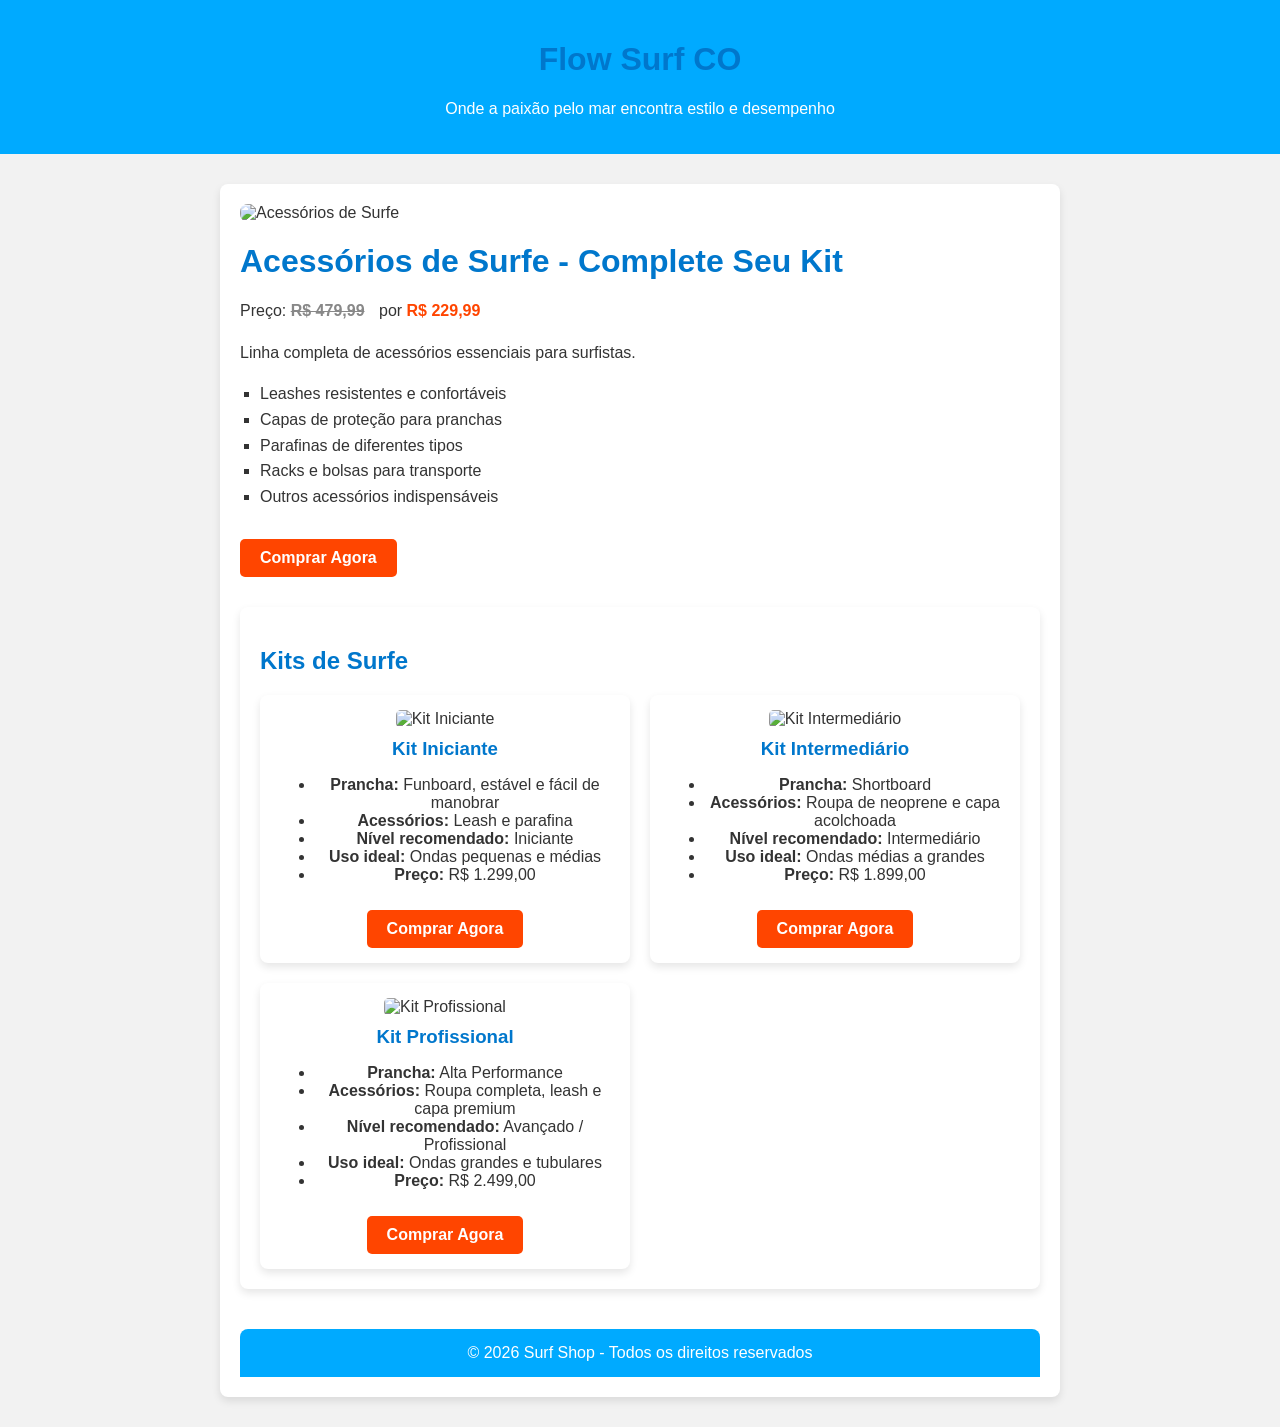
==== Acesso.html @ 18cf8d59 "Add files via upload" ====
<!DOCTYPE html>
<html lang="pt-BR">
<head>
    <meta charset="UTF-8">
    <meta name="viewport" content="width=device-width, initial-scale=1.0">

    <title>Surf Shop - Produtos</title>


    <style>
        /* CSS da página */

        body {
            /* Estilo geral do site */

            font-family: Arial, sans-serif;
            /* Define a fonte */

            margin: 0;
            /* Remove margem externa */

            padding: 0;
            /* Remove espaçamento interno */

            background-color: #f2f2f2;
            /* Cor de fundo */

            color: #333;
            /* Cor padrão do texto */
        }

        header {
            /* Cabeçalho */

            background-color: #00aaff;
            /* Fundo azul */

            color: white;
            /* Texto branco */

            padding: 20px 0;
            /* Espaçamento interno */

            text-align: center;
            /* Centraliza conteúdo */
        }

        nav {
            /* Área de navegação */

            margin-top: 10px;
            /* Espaço acima */
        }

        nav a {
            /* Links do menu */

            color: white;
            /* Texto branco */

            text-decoration: none;
            /* Remove sublinhado */

            margin: 0 15px;
            /* Espaço lateral */

            font-weight: bold;
            /* Negrito */
        }

        nav a:hover {
            /* Efeito ao passar mouse */

            text-decoration: underline;
            /* Adiciona sublinhado */
        }

        .container {
            /* Caixa principal */

            max-width: 800px;
            /* Largura máxima */

            margin: 30px auto;
            /* Centraliza */

            padding: 20px;
            /* Espaçamento interno */

            background-color: white;
            /* Fundo branco */

            border-radius: 8px;
            /* Bordas arredondadas */

            box-shadow: 0 4px 8px rgba(0,0,0,0.1);
            /* Sombra */
        }

        h1, h2 {
            /* Títulos */

            color: #0077cc;
            /* Cor azul */
        }

        .product-image {
            /* Imagem principal */

            width: 100%;
            /* Ocupa toda largura */

            height: 400px;
            /* Altura fixa */

            object-fit: cover;
            /* Ajusta sem distorcer */

            border-radius: 8px;
            /* Bordas arredondadas */
        }

        .description {
            /* Área de descrição */

            margin: 20px 0;
            /* Espaçamento */

            line-height: 1.6;
            /* Espaço entre linhas */
        }

        .accessory-list {
            /* Lista de acessórios */

            list-style-type: square;
            /* Marcadores quadrados */

            padding-left: 20px;
            /* Espaço da esquerda */
        }

        .price {
            /* Classe de preço */

            font-size: 1.5em;
            /* Aumenta tamanho */

            color: #ff4500;
            /* Cor laranja */

            margin: 10px 0;
            /* Espaçamento */

            font-weight: bold;
            /* Negrito */
        }

        .preco-antigo {
            /* Preço antigo */

            text-decoration: line-through;
            /* Risco no texto */

            color: #888;
            /* Cor cinza */

            margin-right: 10px;
            /* Espaço à direita */

            font-weight: bold;
            /* Negrito */
        }

        .preco-novo {
            /* Novo preço */

            color: #ff4500;
            /* Cor laranja */

            font-weight: bold;
            /* Negrito */
        }

        .buy-button {
            /* Botão comprar */

            display: inline-block;
            /* Permite largura e altura */

            padding: 10px 20px;
            /* Espaçamento interno */

            background-color: #ff4500;
            /* Fundo laranja */

            color: white;
            /* Texto branco */

            text-decoration: none;
            /* Remove sublinhado */

            font-weight: bold;
            /* Negrito */

            border-radius: 5px;
            /* Bordas arredondadas */

            transition: background-color 0.3s;
            /* Animação suave */

            margin-top: 10px;
            /* Espaço acima */
        }

        .buy-button:hover {
            /* Hover do botão */

            background-color: #e03e00;
            /* Cor mais escura */
        }

        .produtos-grid {
            /* Grade dos produtos */

            display: grid;
            /* Sistema de grid */

            grid-template-columns: repeat(auto-fit, minmax(250px, 1fr));
            /* Cria colunas automáticas responsivas */

            gap: 20px;
            /* Espaço entre produtos */

            margin-top: 20px;
            /* Espaço acima */
        }

        .produto {
            /* Card do produto */

            background-color: white;
            /* Fundo branco */

            padding: 15px;
            /* Espaçamento interno */

            border-radius: 8px;
            /* Bordas arredondadas */

            box-shadow: 0 4px 8px rgba(0,0,0,0.1);
            /* Sombra */

            text-align: center;
            /* Centraliza texto */

            transition: transform 0.3s;
            /* Animação */
        }

        .produto:hover {
            /* Hover do produto */

            transform: scale(1.03);
            /* Aumenta tamanho */
        }

        .produto img {
            /* Imagens dos produtos */

            width: 100%;
            /* Largura total */

            height: 200px;
            /* Altura fixa */

            object-fit: cover;
            /* Ajusta imagem */

            border-radius: 5px;
            /* Bordas arredondadas */
        }

        .produto h3 {
            /* Nome do produto */

            color: #0077cc;
            /* Azul */

            margin: 10px 0;
            /* Espaçamento */
        }

        .produto p {
            /* Texto dos produtos */

            line-height: 1.4;
            /* Espaço entre linhas */

            margin: 10px 0;
            /* Espaçamento */
        }

        footer {
            /* Rodapé */

            text-align: center;
            /* Centraliza */

            padding: 15px 0;
            /* Espaçamento */

            margin-top: 40px;
            /* Distância do conteúdo */

            background-color: #00aaff;
            /* Fundo azul */

            color: white;
            /* Texto branco */

            border-top-left-radius: 8px;
            /* Arredonda canto esquerdo */

            border-top-right-radius: 8px;
            /* Arredonda canto direito */
        }

    </style>
</head>

<body>

    <header>

        <h1>Flow Surf CO</h1>

        <p>Onde a paixão pelo mar encontra estilo e desempenho</p>

    </header>

    <div class="container">

        <img src="/site/imagens/Acessorio.jpeg"
             alt="Acessórios de Surfe"
             class="product-image">

        <h1>Acessórios de Surfe - Complete Seu Kit</h1>

        <p>
            Preço:
            <span class="preco-antigo">R$ 479,99</span>

            por

            <span class="preco-novo">R$ 229,99</span>
        </p>

        <div class="description">

            <p>
                Linha completa de acessórios essenciais
                para surfistas.
            </p>

            <ul class="accessory-list">

                <li>Leashes resistentes e confortáveis</li>

                <li>Capas de proteção para pranchas</li>

                <li>Parafinas de diferentes tipos</li>

                <li>Racks e bolsas para transporte</li>

                <li>Outros acessórios indispensáveis</li>

            </ul>
        </div>

        <a href="#" class="buy-button">
            Comprar Agora
        </a>


        <div class="container">

            <h2>Kits de Surfe</h2>

            <div class="produtos-grid">

                <div class="produto">

                    <img src="/site/ iniciante.jpeg"
                         alt="Kit Iniciante">

                    <h3>Kit Iniciante</h3>

                    <ul>

                        <li>
                            <strong>Prancha:</strong>
                            Funboard, estável e fácil de manobrar
                        </li>

                        <li>
                            <strong>Acessórios:</strong>
                            Leash e parafina
                        </li>

                        <li>
                            <strong>Nível recomendado:</strong>
                            Iniciante
                        </li>

                        <li>
                            <strong>Uso ideal:</strong>
                            Ondas pequenas e médias
                        </li>

                        <li>
                            <strong>Preço:</strong>
                            R$ 1.299,00
                        </li>

                    </ul>

                    <a href="#" class="buy-button">
                        Comprar Agora
                    </a>

                </div>

                <div class="produto">

                    <img src="/site/imagens/Kit intermediário.jpeg"
                         alt="Kit Intermediário">

                    <h3>Kit Intermediário</h3>

                    <ul>

                        <li>
                            <strong>Prancha:</strong>
                            Shortboard
                        </li>

                        <li>
                            <strong>Acessórios:</strong>
                            Roupa de neoprene e capa acolchoada
                        </li>

                        <li>
                            <strong>Nível recomendado:</strong>
                            Intermediário
                        </li>

                        <li>
                            <strong>Uso ideal:</strong>
                            Ondas médias a grandes
                        </li>

                        <li>
                            <strong>Preço:</strong>
                            R$ 1.899,00
                        </li>

                    </ul>

                    <a href="#" class="buy-button">
                        Comprar Agora
                    </a>

                </div>

                <div class="produto">

                    <img src="/site/imagens/Kit avançado.jpeg"
                         alt="Kit Profissional">

                    <h3>Kit Profissional</h3>

                    <ul>

                        <li>
                            <strong>Prancha:</strong>
                            Alta Performance
                        </li>

                        <li>
                            <strong>Acessórios:</strong>
                            Roupa completa, leash e capa premium
                        </li>

                        <li>
                            <strong>Nível recomendado:</strong>
                            Avançado / Profissional
                        </li>

                        <li>
                            <strong>Uso ideal:</strong>
                            Ondas grandes e tubulares
                        </li>

                        <li>
                            <strong>Preço:</strong>
                            R$ 2.499,00
                        </li>

                    </ul>

                    <a href="#" class="buy-button">
                        Comprar Agora
                    </a>

                </div>

            </div>
        </div>

    <footer>

        &copy; 2026 Surf Shop - Todos os direitos reservados

    </footer>

</body>
</html>
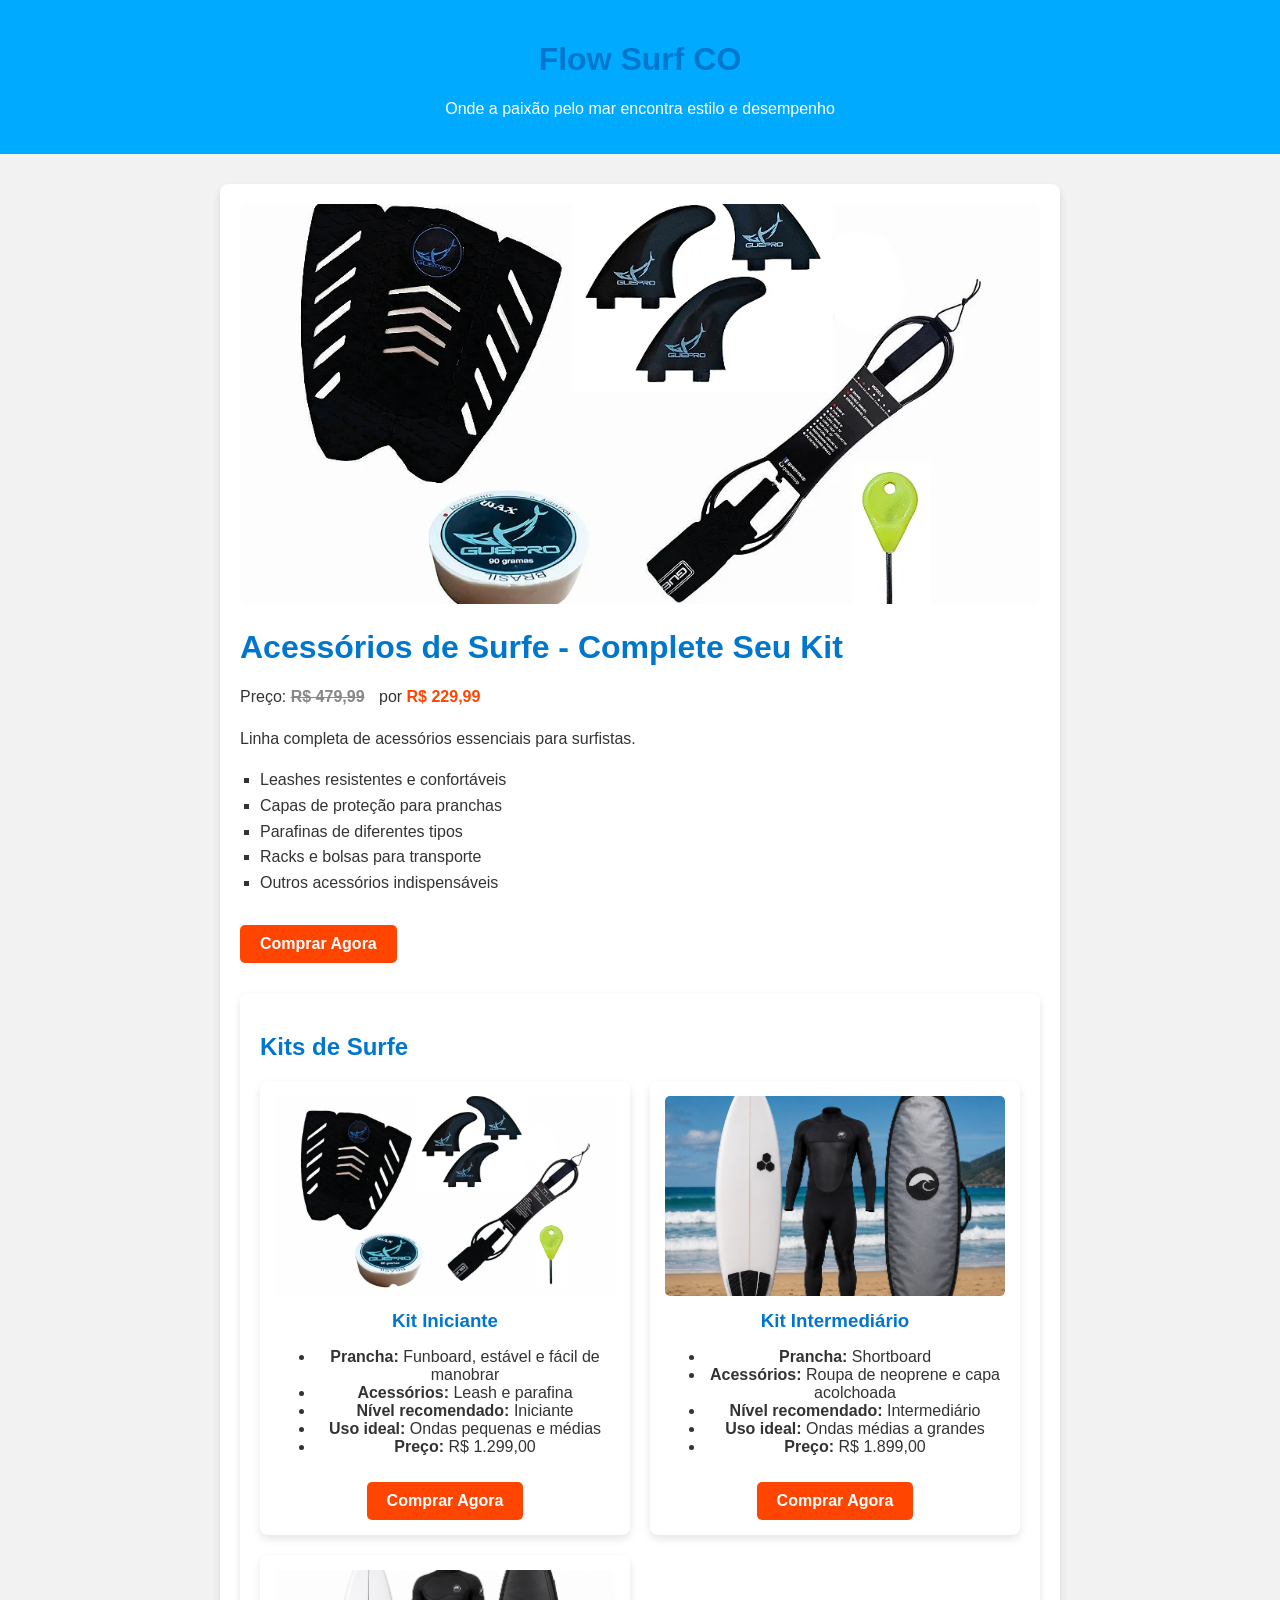
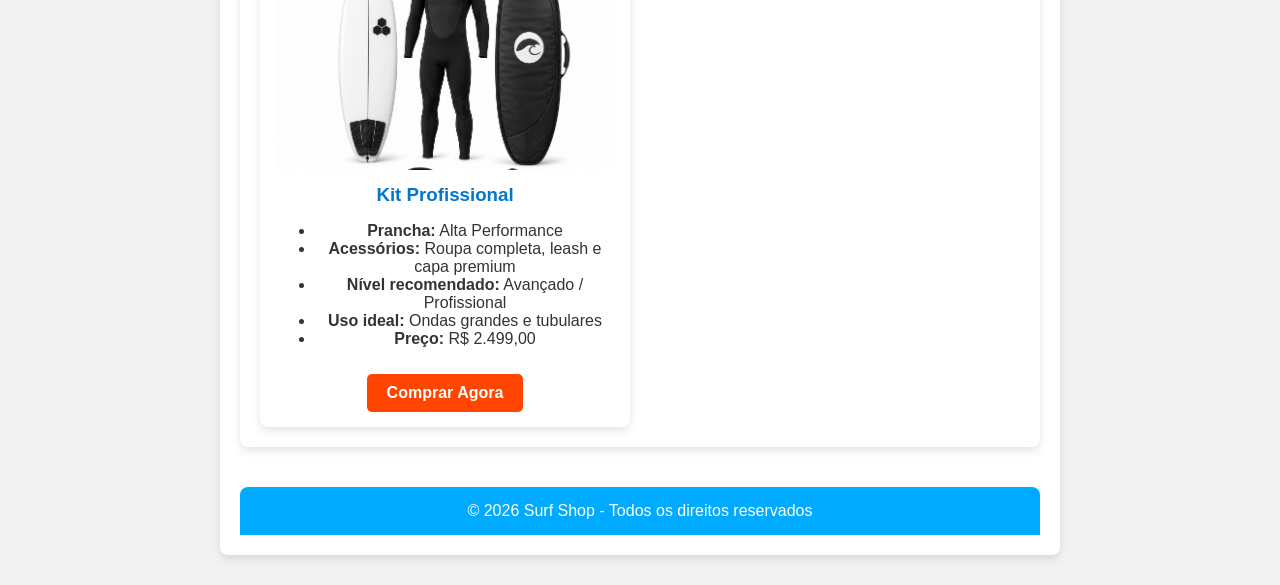
==== commit 06916385: "Add files via upload" ====
--- a/Acesso.html
+++ b/Acesso.html
@@ -341,7 +341,7 @@
 
     <div class="container">
 
-        <img src="/site/imagens/Acessorio.jpeg"
+        <img src="imagens/Acessorio.jpeg"
              alt="Acessórios de Surfe"
              class="product-image">
 
@@ -391,7 +391,7 @@
 
                 <div class="produto">
 
-                    <img src="/site/ iniciante.jpeg"
+                    <img src="imagens/kit iniciante.jpeg"
                          alt="Kit Iniciante">
 
                     <h3>Kit Iniciante</h3>
@@ -433,7 +433,7 @@
 
                 <div class="produto">
 
-                    <img src="/site/imagens/Kit intermediário.jpeg"
+                    <img src="imagens/Kit intermediário.jpeg"
                          alt="Kit Intermediário">
 
                     <h3>Kit Intermediário</h3>
@@ -475,7 +475,7 @@
 
                 <div class="produto">
 
-                    <img src="/site/imagens/Kit avançado.jpeg"
+                    <img src="imagens/Kit avançado.jpeg"
                          alt="Kit Profissional">
 
                     <h3>Kit Profissional</h3>
